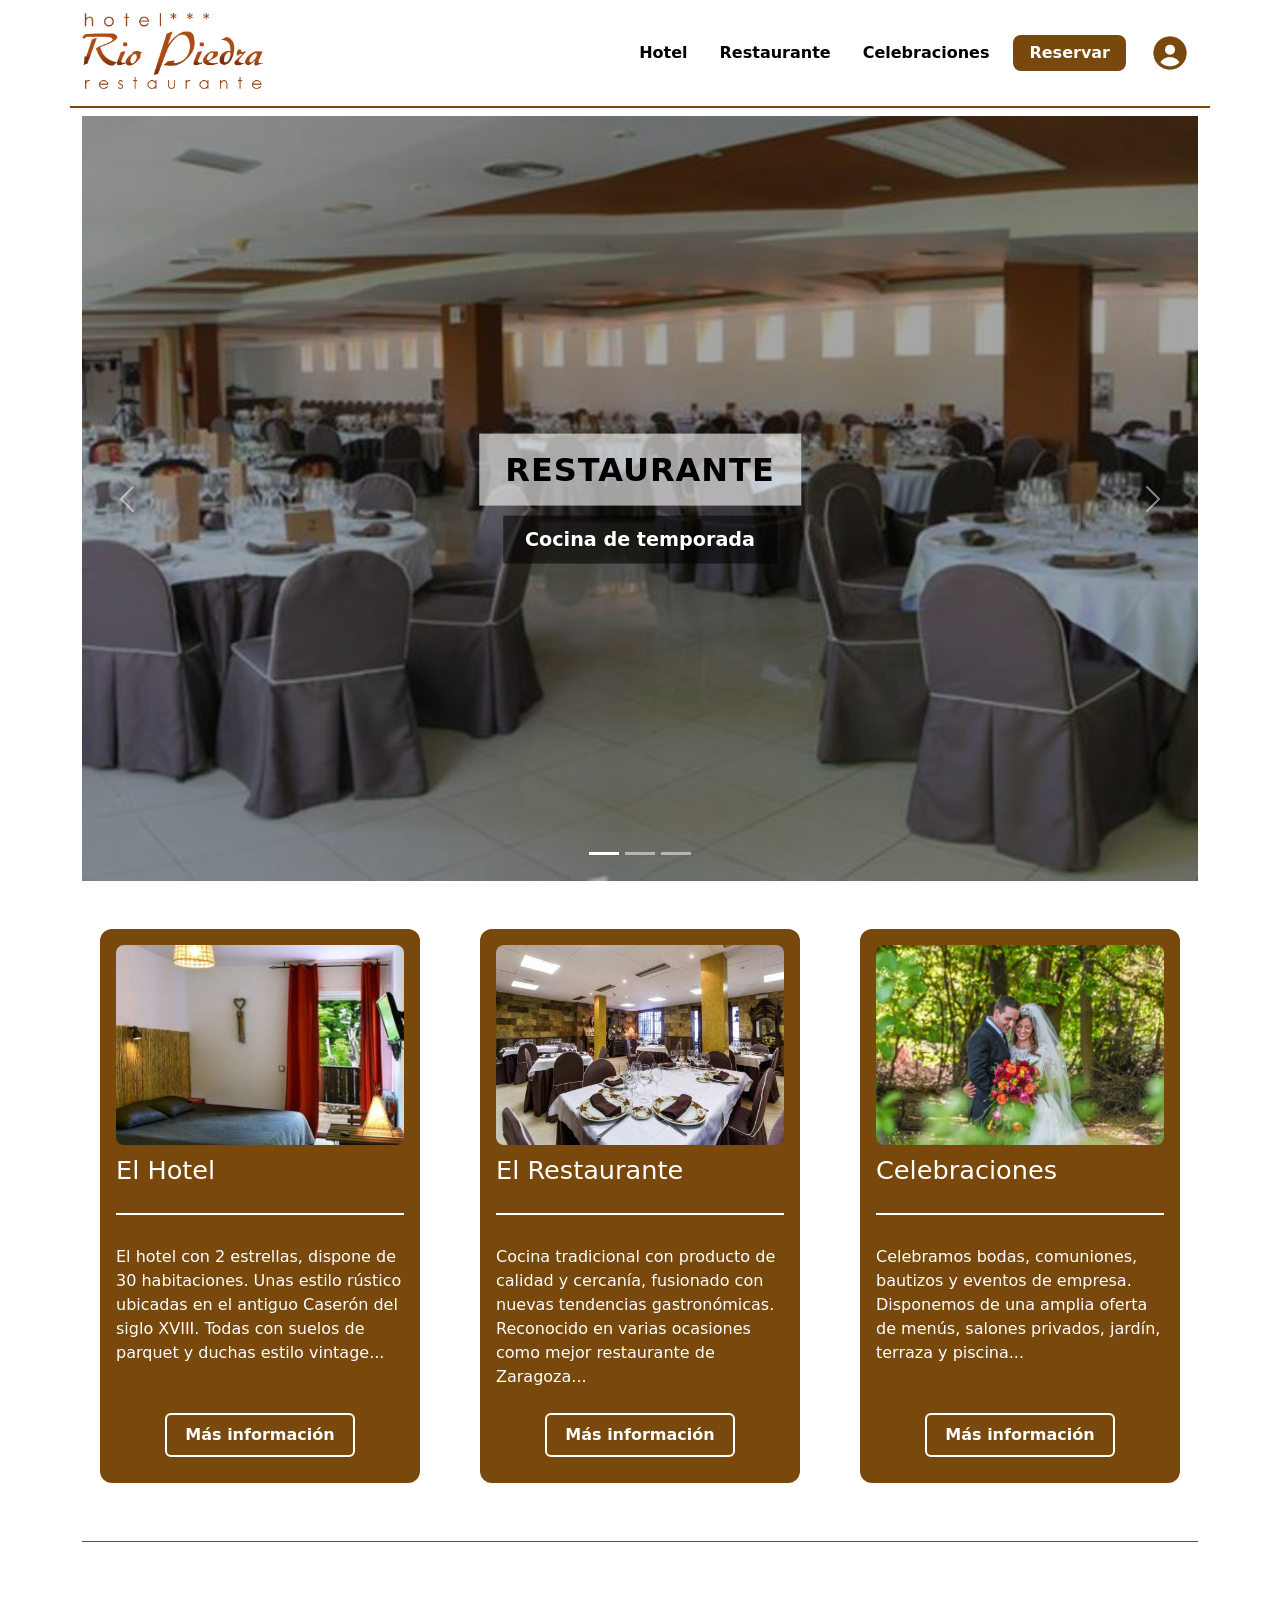
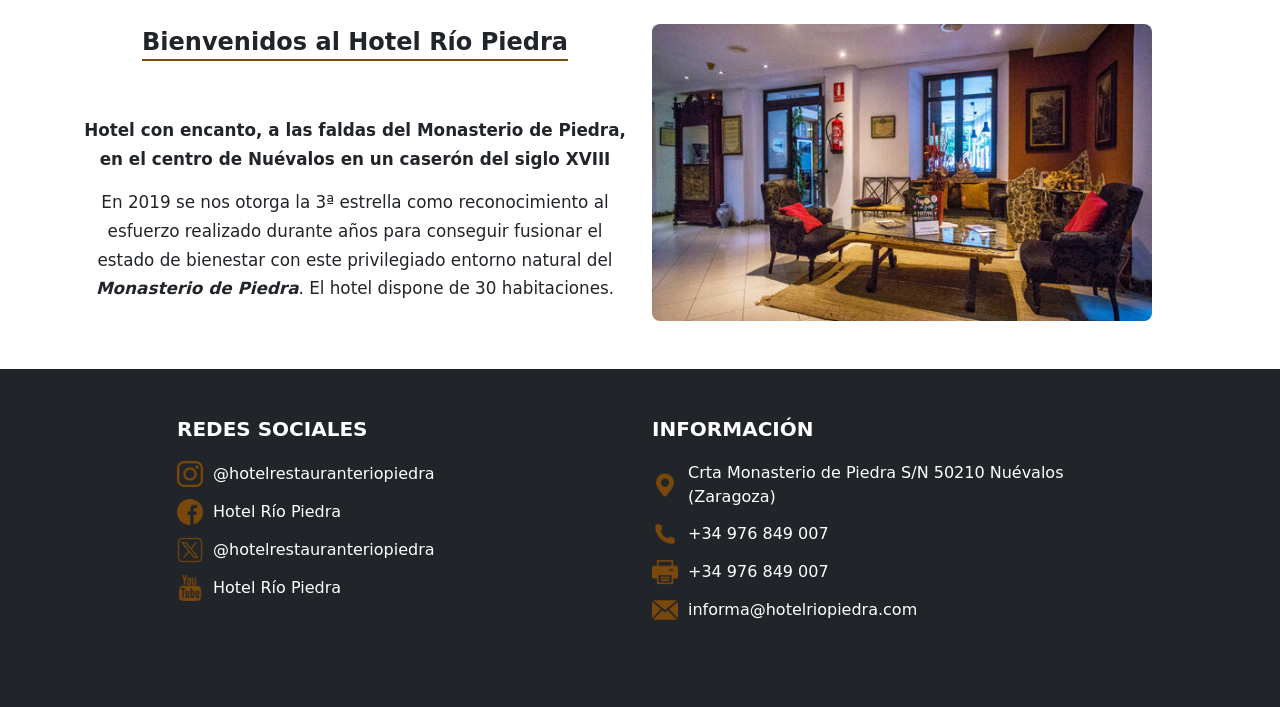
==== index.html @ f9a60715 "primeras interfaces" ====
<!DOCTYPE html>
<html lang="es">
<head>
    <meta charset="UTF-8">
    <meta name="viewport" content="width=device-width, initial-scale=1.0">
    <title>Inicio</title>

    <!-- Favicon -->
    <link rel="icon" type="image/png" href="img/logo.png">

    <!-- Bootstrap -->
    <link rel="stylesheet" href="https://cdn.jsdelivr.net/npm/bootstrap@5.3.3/dist/css/bootstrap.min.css">

    <!-- CSS -->
    <link rel="stylesheet" href="css/styles.css">
</head>

<body>
    <!-- Navbar -->
    <nav class="navbar navbar-expand-lg navbar-light bg-white navbar-linea sticky-top">
        <div class="container">
            <a class="navbar-brand" href="index.html">
                <img src="img/logo.png" alt="logo" class="logo-navbar">
            </a>

            <button class="navbar-toggler boton-menu" type="button" data-bs-toggle="collapse" data-bs-target="#menuNavbar">
                <span class="navbar-toggler-icon"></span>
            </button>

            <div class="collapse navbar-collapse" id="menuNavbar">
                <ul class="navbar-nav ms-auto align-items-center gap-3">

                    <li class="nav-item">
                        <a class="nav-link" href="hotel.html">Hotel</a>
                    </li>

                    <li class="nav-item">
                        <a class="nav-link" href="restaurante.html">Restaurante</a>
                    </li>

                    <li class="nav-item">
                        <a class="nav-link" href="celebraciones.html">Celebraciones</a>
                    </li>

                    <li class="nav-item">
                        <button class="btn-reservar">Reservar</button>
                    </li>

                    <li>
                        <a class="nav-link" href="#">
                            <img src="img/usuario.png" alt="perfil" class="icono-perfil">
                        </a>
                    </li>
                </ul>
            </div>
        </div>
    </nav>
    
    <!-- Carrusel -->
    <section class="carousel-section">
        <div class="container">
            <div id="carouselHotel" class="carousel slide" data-bs-ride="carousel">

            <!-- Indicadores -->
            <div class="carousel-indicators">
                <button type="button" data-bs-target="#carouselHotel" data-bs-slide-to="0" class="active" aria-current="true" aria-label="Slide 1"></button>
                <button type="button" data-bs-target="#carouselHotel" data-bs-slide-to="1" aria-label="Slide 2"></button>
                <button type="button" data-bs-target="#carouselHotel" data-bs-slide-to="2" aria-label="Slide 3"></button>
            </div>

            <!-- Slides -->
            <div class="carousel-inner">
                <div class="carousel-item active">
                    <img src="img/restaurantesalongrande.jfif" class="d-block w-100 imagen-carrusel" alt="Restaurante Salón Grande">
                    <div class="carousel-caption-custom">
                        <div class="titulo-blanco">
                            RESTAURANTE
                        </div>
                        <div class="titulo-negro">
                            Cocina de temporada
                        </div>
                    </div>
                </div>

                <div class="carousel-item">
                    <img src="img/habitacioncarrusel.jfif" class="d-block w-100 imagen-carrusel" alt="Hotel Habitación">
                    <div class="carousel-caption-custom">
                        <div class="titulo-blanco">
                            HOTEL
                        </div>
                        <div class="titulo-negro">
                            Jardín, piscina y terrazas
                        </div>
                    </div>
                </div>

                <div class="carousel-item">
                    <img src="img/celebraciones.jpeg" class="d-block w-100 imagen-carrusel" alt="Celebraciones boda">
                    <div class="carousel-caption-custom">
                        <div class="titulo-blanco">
                            CELEBRACIONES
                        </div>
                        <div class="titulo-negro">
                            Bodas, comuniones, bautizos, eventos de empresa
                        </div>
                    </div>
                </div>
            </div>

            <!-- Controles -->
            <button class="carousel-control-prev" type="button" data-bs-target="#carouselHotel" data-bs-slide="prev">
                <span class="carousel-control-prev-icon" aria-hidden="true"></span>
                <span class="visually-hidden">Anterior</span>
            </button>

            <button class="carousel-control-next" type="button" data-bs-target="#carouselHotel" data-bs-slide="next">
                <span class="carousel-control-next-icon" aria-hidden="true"></span>
                <span class="visually-hidden">Siguiente</span>
            </button>
        </div>
        </div>
    </section>

    <!-- Cards -->
    <section class="cards-servicios py-5">
    <div class="container">
        <div class="row justify-content-center g-4">

            <!-- Card 1 -->
            <div class="col-12 col-md-6 col-lg-4">
                <div class="card card-servicio h-100">
                    <div class="card-body">
                        <img src="img/habitaciondos.jpg" class="imagen-card" alt="Card Habitación">
                        <h3 class="card-title">El Hotel</h3>
                        <hr class="linea-card">
                        <p class="card-text">
                            El hotel con 2 estrellas, dispone de 30 habitaciones. 
                            Unas estilo rústico ubicadas en el antiguo Caserón del siglo XVIII. 
                            Todas con suelos de parquet y duchas estilo vintage...
                        </p>
                        <br>
                        <button class="btn-mas-info">Más información</button>
                    </div>
                </div>
            </div>

            <!-- Card 2 -->
            <div class="col-12 col-md-6 col-lg-4">
                <div class="card card-servicio h-100">
                    <div class="card-body">
                        <img src="img/restaurante.jpg" class="imagen-card" alt="Card Restaurante">
                        <h3 class="card-title">El Restaurante</h3>
                        <hr class="linea-card">
                        <p class="card-text">
                            Cocina tradicional con producto de calidad y cercanía,
                            fusionado con nuevas tendencias gastronómicas.
                            Reconocido en varias ocasiones como mejor restaurante de Zaragoza...
                        </p>
                        <br>
                        <button class="btn-mas-info">Más información</button>
                    </div>
                </div>
            </div>

            <!-- Card 3 -->
            <div class="col-12 col-md-6 col-lg-4">
                <div class="card card-servicio h-100">
                    <div class="card-body">
                        <img src="img/celebracionesdos.jpg" class="imagen-card" alt="Card Celebraciones">
                        <h3 class="card-title">Celebraciones</h3>
                        <hr class="linea-card">
                        <p class="card-text">
                            Celebramos bodas, comuniones, bautizos y eventos de empresa.
                            Disponemos de una amplia oferta de menús, salones privados,
                            jardín, terraza y piscina...
                        </p>
                        <br>
                        <button class="btn-mas-info">Más información</button>
                    </div>
                </div>
            </div>

        </div>
    </div>
    </section>

    <!-- Separador -->
    <div class="separador-linea">
        <div class="container">
            <div class="linea-marron"></div>
        </div>
    </div>

    <!-- Bienvenida -->
    <section class="seccion-info py-5">
        <div class="container">
            <div class="row align-items-center mt-4">
                <div class="col-lg-6 text-center">
                    <h4 class="titulo-seccion">Bienvenidos al Hotel Río Piedra</h4>
                    <hr class="linea-card">
                    <p class="texto-seccion fw-semibold">
                        Hotel con encanto, a las faldas del Monasterio de Piedra, en el centro de Nuévalos en un caserón del siglo XVIII
                    </p>
                    <p class="texto-seccion">
                        En 2019 se nos otorga la 3ª estrella como reconocimiento al esfuerzo realizado durante años para conseguir fusionar
                        el estado de bienestar con este privilegiado entorno natural del <span class="fw-semibold fst-italic">Monasterio de Piedra</span>. El hotel dispone de 30
                        habitaciones.
                    </p>
                </div>
                <div class="col-lg-6 text-center">
                    <img src="img/recepcion.jpg" class="imagen-seccion" alt="Recepción">
                </div>
            </div>
        </div>
    </section>

    <!-- Footer -->
    <footer class="footer py-5 bg-dark">
        <div class="container">
            <div class="row justify-content-center">
                <div class="col-md-5 mb-4">
                    <h5 class="footer-titulo">REDES SOCIALES</h5>
                    <div class="footer-item">
                        <img src="img/instagram.png" class="footer-icono" alt="Instagram">
                        <span>@hotelrestauranteriopiedra</span>
                    </div>
                    <div class="footer-item">
                        <img src="img/facebook.png" class="footer-icono" alt="Instagram">
                        <span>Hotel Río Piedra</span>
                    </div>
                    <div class="footer-item">
                        <img src="img/twitter.png" class="footer-icono" alt="Instagram">
                        <span>@hotelrestauranteriopiedra</span>
                    </div>
                    <div class="footer-item">
                        <img src="img/youtube.png" class="footer-icono" alt="Instagram">
                        <span>Hotel Río Piedra</span>
                    </div>
                </div>

                <div class="col-md-5 mb-4">
                    <h5 class="footer-titulo">INFORMACIÓN</h5>
                    <div class="footer-item">
                        <img src="img/ubicacion.png" class="footer-icono" alt="Instagram">
                        <span>Crta Monasterio de Piedra S/N 50210 Nuévalos (Zaragoza)</span>
                    </div>
                    <div class="footer-item">
                        <img src="img/llamar.png" class="footer-icono" alt="Instagram">
                        <span>+34 976 849 007</span>
                    </div>
                    <div class="footer-item">
                        <img src="img/impresion.png" class="footer-icono" alt="Instagram">
                        <span>+34 976 849 007</span>
                    </div>
                    <div class="footer-item">
                        <img src="img/mail.png" class="footer-icono" alt="Instagram">
                        <span>informa@hotelriopiedra.com</span>
                    </div>
                </div>
            </div>
        </div>
    </footer>

<script src="https://cdn.jsdelivr.net/npm/bootstrap@5.3.3/dist/js/bootstrap.bundle.min.js"></script>
</body>
</html>
---- css/styles.css ----
.navbar .nav-link {
    color: black;
    font-weight: 600;
}

.navbar .nav-link:hover,
.navbar .nav-link.active {
    color: #79480C;
}

.boton-menu {
    background-color: #79480C;
    border: none;
    border-radius: 6px;
    padding: 6px 10px;
}

.boton-menu .navbar-toggler-icon {
    background-image: url("data:image/svg+xml,%3csvg xmlns='http://www.w3.org/2000/svg' viewBox='0 0 30 30'%3e%3cpath stroke='white' stroke-width='3' stroke-linecap='round' stroke-miterlimit='10' d='M4 7h22M4 15h22M4 23h22'/%3e%3c/svg%3e");
}

.logo-navbar,
.icono-perfil {
    width: auto;
}

.logo-navbar {
    height: 80px;
}

.icono-perfil {
    height: 40px;
}

.btn-reservar {
    background-color: #79480C;
    color: white;
    font-weight: 600;
    border: none;
    border-radius: 8px;
    padding: 6px 16px;
    cursor: pointer;
}

.btn-mas-info {
    background-color: #79480C;
    color: white;
    border: 2px solid white;
    padding: 8px 18px;
    font-weight: 600;
    border-radius: 6px;
    margin: auto auto 10px auto;
    cursor: pointer;
}

.btn-reservar:hover,
.btn-mas-info:hover {
    background-color: #df8c2e;
    color: white;
}

.navbar-linea .container {
    border-bottom: 2px solid #79480C;
    padding-bottom: 8px;
}

.separador-linea {
    margin: 10px 0;
}

.linea-marron {
    height: 1.5px;
    background-color: #79480C;
    width: 100%;
}

.linea-card {
    border: none;
    border-top: 2px solid #ffffff;
    margin: 15px 0 30px 0;
    opacity: 1;
}

.imagen-carrusel {
    height: 85vh;
    object-fit: cover;
}

.carousel-item {
    position: relative;
}

.carousel-item::before {
    content: "";
    position: absolute;
    inset: 0;
    background: rgba(0, 0, 0, 0.35);
    z-index: 1;
}

.carousel-caption-custom {
    position: absolute;
    top: 50%;
    left: 50%;
    transform: translate(-50%, -50%);
    display: flex;
    flex-direction: column;
    align-items: center;
    text-align: center;
    z-index: 2;
}

.titulo-seccion,
.footer-titulo,
.titulo-blanco {
    font-weight: 700;
}

.titulo-blanco {
    background: rgba(255, 255, 255, 0.611);
    color: #000;
    padding: 12px 26px;
    font-size: 2rem;
    margin-bottom: 10px;
    letter-spacing: 1px;
}

.titulo-negro {
    background-color: rgba(0, 0, 0, 0.564);
    color: #ffffff;
    font-weight: 600;
    padding: 10px 22px;
    font-size: 1.2rem;
    text-shadow: 0 1px 2px rgba(0, 0, 0, 0.4);
}

.carousel-indicators [data-bs-target] {
    background-color: white;
}

.carousel-control-prev,
.carousel-control-next {
    width: 8%;
}

.card-servicio {
    background-color: #79480C;
    color: white;
    border: none;
    border-radius: 12px;
    width: 100%;
    max-width: 320px;
    margin: 0 auto;
}

.card-servicio .card-title {
    font-size: 1.6rem;
    font-weight: 400;
    margin-bottom: 12px;
}

.card-servicio .card-text {
    font-size: 1rem;
    margin-bottom: 0;
}

.card-servicio .card-body {
    display: flex;
    flex-direction: column;
}

.imagen-card {
    width: 100%;
    height: 200px;
    object-fit: cover;
    margin-bottom: 10px;
    border-radius: 8px;
}

.titulo-seccion {
    display: inline-block;
    border-bottom: 2px solid #79480C;
    padding-bottom: 3px;
}

.texto-seccion {
    font-size: 1.05rem;
    line-height: 1.7;
    margin-bottom: 15px;
}

.imagen-seccion {
    width: 100%;
    max-width: 500px;
    height: auto;
    border-radius: 8px;
    display: block;
}

.footer {
    color: white;
}

.footer-titulo {
    margin-bottom: 20px;
}

.footer-item {
    display: flex;
    align-items: center;
    margin-bottom: 12px;
}

.footer-icono {
    width: 26px;
    height: 26px;
    margin-right: 10px;
}

@media (max-width: 991.98px) {
    .imagen-carrusel {
        height: 70vh;
    }
}

@media (max-width: 575.98px) {
    .imagen-carrusel {
        height: 60vh;
    }

    .titulo-blanco {
        font-size: 1.4rem;
        padding: 10px 20px;
    }

    .titulo-negro {
        font-size: 1rem;
        padding: 8px 18px;
    }

    .card-servicio {
        min-height: 190px;
    }

    .card-servicio .card-title {
        font-size: 1.4rem;
    }

    .card-servicio .card-text {
        font-size: 0.95rem;
    }
}
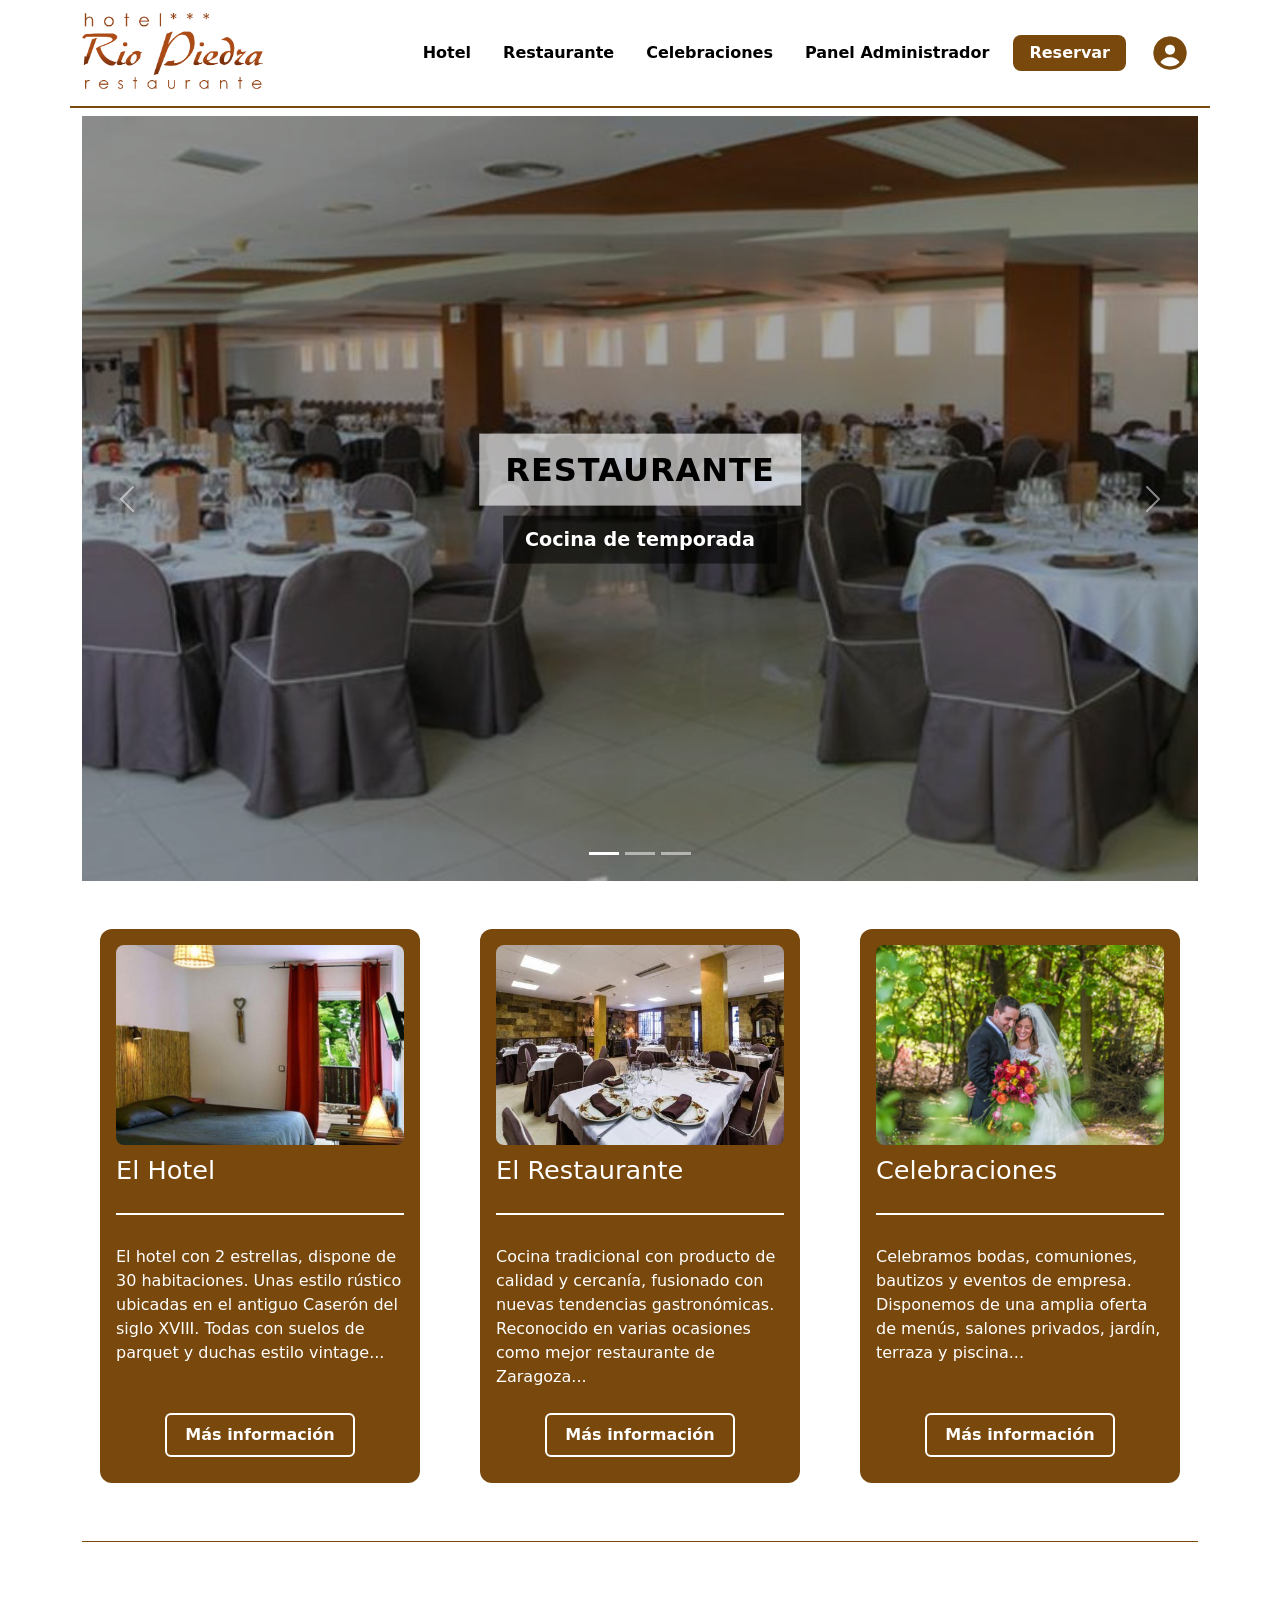
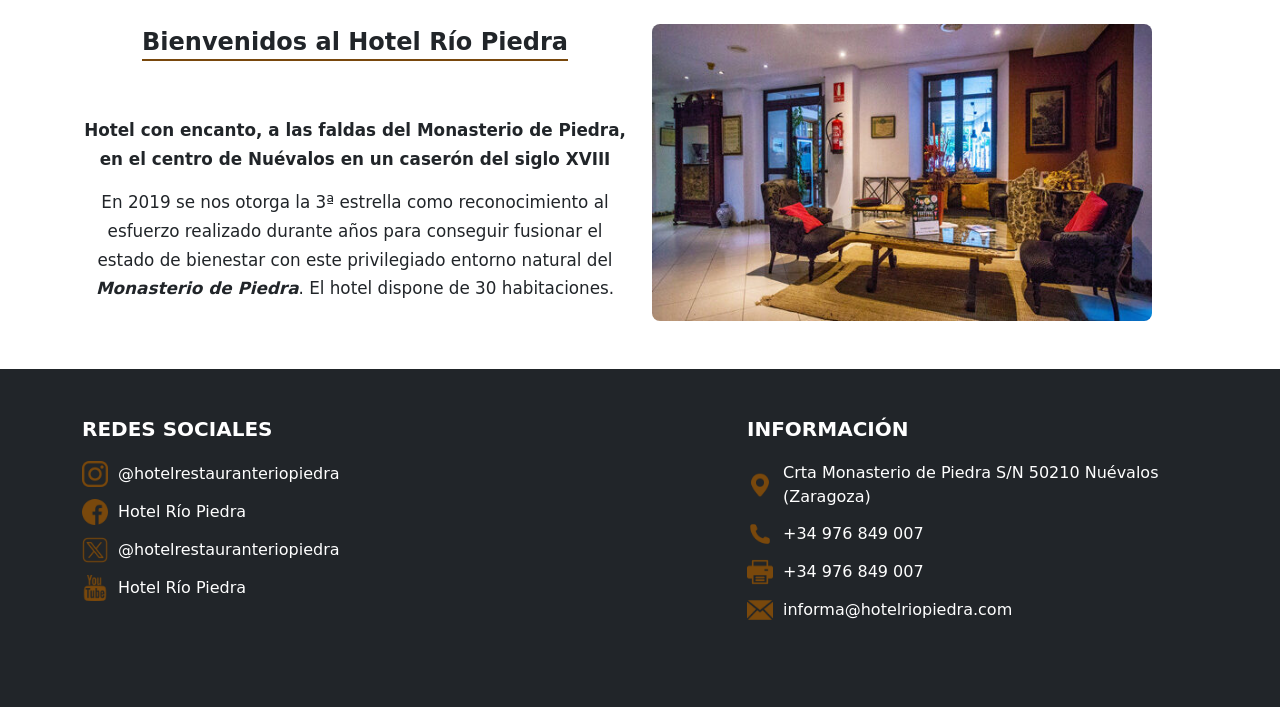
==== commit a11f6b1f: "Cambios en formulario celebraciones, botón panel administrador y cambios en el footer" ====
--- a/index.html
+++ b/index.html
@@ -42,12 +42,16 @@
                         <a class="nav-link" href="celebraciones.html">Celebraciones</a>
                     </li>
 
-                    <li class="nav-item">
-                        <button class="btn-reservar">Reservar</button>
+                    <li class="nav-item" id="admin-nav-item">
+                        <a href="#" class="nav-link" id="btn-ir-admin">Panel Administrador</a>
+                    </li>
+
+                    <li class="nav-item">
+                        <a href="reservar.html" class="btn-reservar">Reservar</a>
                     </li>
 
                     <li>
-                        <a class="nav-link" href="#">
+                        <a class="nav-link" href="loginregistro.html">
                             <img src="img/usuario.png" alt="perfil" class="icono-perfil">
                         </a>
                     </li>
@@ -139,7 +143,7 @@
                             Todas con suelos de parquet y duchas estilo vintage...
                         </p>
                         <br>
-                        <button class="btn-mas-info">Más información</button>
+                        <a href="hotel.html" class="btn-mas-info">Más información</a>
                     </div>
                 </div>
             </div>
@@ -157,7 +161,7 @@
                             Reconocido en varias ocasiones como mejor restaurante de Zaragoza...
                         </p>
                         <br>
-                        <button class="btn-mas-info">Más información</button>
+                        <a href="restaurante.html" class="btn-mas-info">Más información</a>
                     </div>
                 </div>
             </div>
@@ -175,7 +179,7 @@
                             jardín, terraza y piscina...
                         </p>
                         <br>
-                        <button class="btn-mas-info">Más información</button>
+                        <a href="celebraciones.html" class="btn-mas-info">Más información</a>
                     </div>
                 </div>
             </div>
@@ -217,7 +221,7 @@
     <!-- Footer -->
     <footer class="footer py-5 bg-dark">
         <div class="container">
-            <div class="row justify-content-center">
+            <div class="row justify-content-between">
                 <div class="col-md-5 mb-4">
                     <h5 class="footer-titulo">REDES SOCIALES</h5>
                     <div class="footer-item">
@@ -225,15 +229,15 @@
                         <span>@hotelrestauranteriopiedra</span>
                     </div>
                     <div class="footer-item">
-                        <img src="img/facebook.png" class="footer-icono" alt="Instagram">
+                        <img src="img/facebook.png" class="footer-icono" alt="Facebook">
                         <span>Hotel Río Piedra</span>
                     </div>
                     <div class="footer-item">
-                        <img src="img/twitter.png" class="footer-icono" alt="Instagram">
+                        <img src="img/twitter.png" class="footer-icono" alt="Twitter">
                         <span>@hotelrestauranteriopiedra</span>
                     </div>
                     <div class="footer-item">
-                        <img src="img/youtube.png" class="footer-icono" alt="Instagram">
+                        <img src="img/youtube.png" class="footer-icono" alt="Youtube">
                         <span>Hotel Río Piedra</span>
                     </div>
                 </div>
@@ -241,19 +245,19 @@
                 <div class="col-md-5 mb-4">
                     <h5 class="footer-titulo">INFORMACIÓN</h5>
                     <div class="footer-item">
-                        <img src="img/ubicacion.png" class="footer-icono" alt="Instagram">
+                        <img src="img/ubicacion.png" class="footer-icono" alt="Ubicación">
                         <span>Crta Monasterio de Piedra S/N 50210 Nuévalos (Zaragoza)</span>
                     </div>
                     <div class="footer-item">
-                        <img src="img/llamar.png" class="footer-icono" alt="Instagram">
+                        <img src="img/llamar.png" class="footer-icono" alt="Móvil">
                         <span>+34 976 849 007</span>
                     </div>
                     <div class="footer-item">
-                        <img src="img/impresion.png" class="footer-icono" alt="Instagram">
+                        <img src="img/impresion.png" class="footer-icono" alt="Fijo">
                         <span>+34 976 849 007</span>
                     </div>
                     <div class="footer-item">
-                        <img src="img/mail.png" class="footer-icono" alt="Instagram">
+                        <img src="img/mail.png" class="footer-icono" alt="Email">
                         <span>informa@hotelriopiedra.com</span>
                     </div>
                 </div>
@@ -262,5 +266,6 @@
     </footer>
 
 <script src="https://cdn.jsdelivr.net/npm/bootstrap@5.3.3/dist/js/bootstrap.bundle.min.js"></script>
+<script src="js/app.js"></script>
 </body>
 </html>
--- a/css/styles.css
+++ b/css/styles.css
@@ -40,6 +40,8 @@
     border-radius: 8px;
     padding: 6px 16px;
     cursor: pointer;
+    text-decoration: none;
+    display: inline-block;
 }
 
 .btn-mas-info {
@@ -51,6 +53,8 @@
     border-radius: 6px;
     margin: auto auto 10px auto;
     cursor: pointer;
+    text-decoration: none;
+    display: inline-block;
 }
 
 .btn-reservar:hover,
@@ -217,6 +221,35 @@
     margin-right: 10px;
 }
 
+.page {
+    display: none;
+}
+
+.page.active {
+    display: block;
+}
+
+.form-control,
+.form-select,
+textarea {
+    border: 1px solid black;
+}
+
+.form-reserva {
+    border: 2px solid #79480C;
+    border-radius: 12px;
+    min-height: 500px;
+}
+
+.login-imagen {
+    width: 100%;
+    height: 100%;
+    min-height: 500px;
+    background-image: url("../img/fuente.jpg");
+    background-size: cover;
+    background-position: center;
+}
+
 @media (max-width: 991.98px) {
     .imagen-carrusel {
         height: 70vh;
